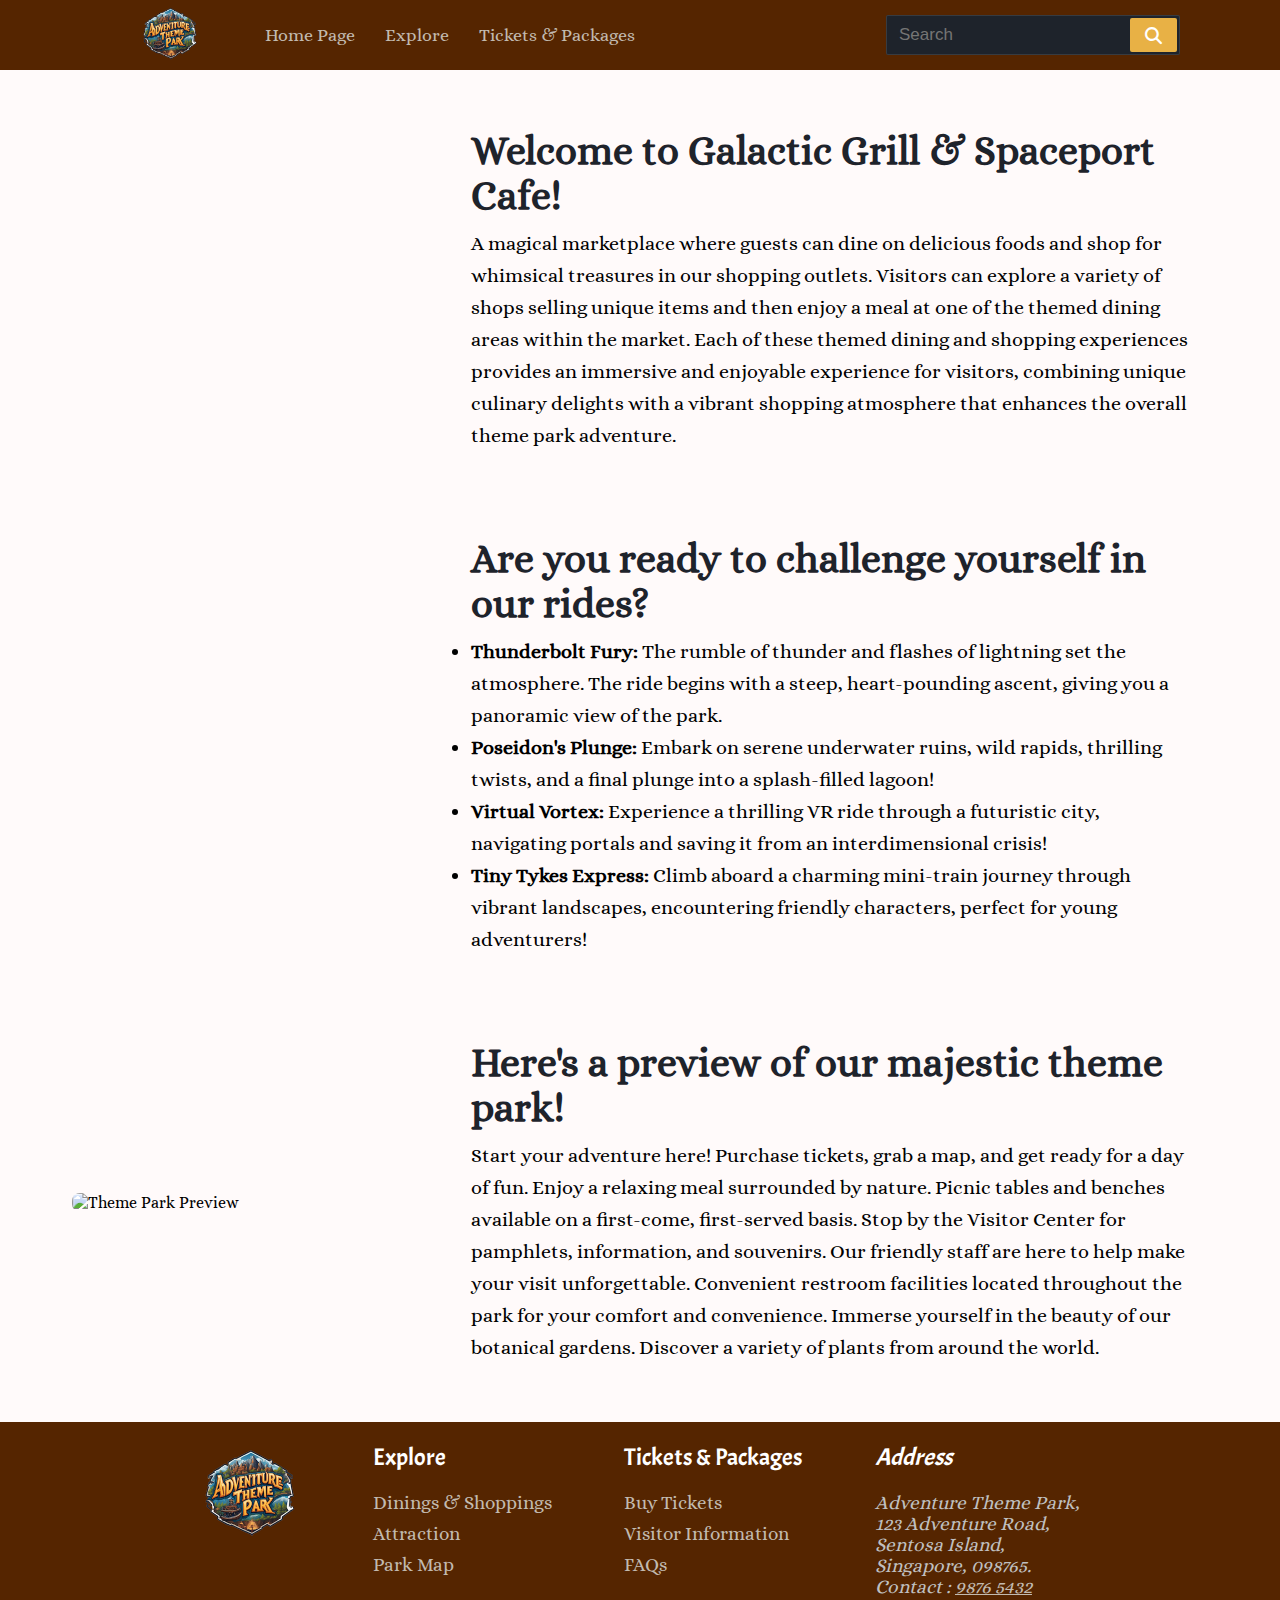
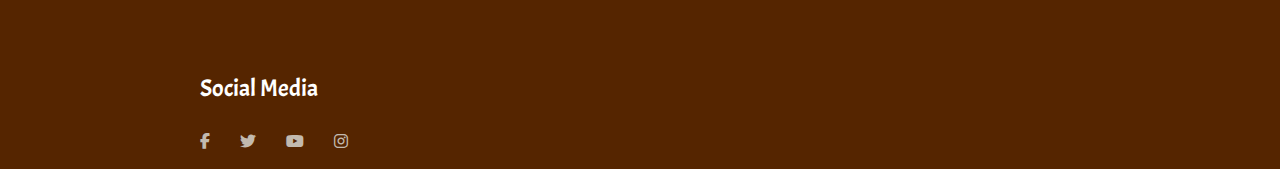
==== explore.html @ 02e5cbd0 "changes" ====
<!DOCTYPE html>
<html lang="en">
<head>
  <meta charset="UTF-8">
  <meta name="viewport" content="width=device-width, initial-scale=1.0">
  <link rel="icon" type="image/x-icon" href="Assets/favicon_logo/favicon.ico">
  <link rel="stylesheet" href="Assets/css/explore.css">
  <link rel="stylesheet" href="Assets/css/style.css">
  <link rel="stylesheet" href="https://cdnjs.cloudflare.com/ajax/libs/font-awesome/6.4.2/css/all.min.css">
  <title>Explore</title>
</head>
<body>
    <!--HEADER START-->
    <header>
      <nav>
          <div class="menu-icon">
             <span class="fas fa-bars"></span>
          </div>
          <div class="logo">
             <img src="Assets/Images/logo-white.png" alt="Logo">
          </div>
          <div class="nav-items">
             <ul>
                <li><a href="index.html">Home Page</a></li>
                <li><a href="explore.html">Explore</a></li>
                <li><a href="t&p.html">Tickets & Packages</a></li>
             </ul>
          </div>
          <div class="search-icon">
             <span class="fas fa-search"></span>
          </div>
          <div class="cancel-icon">
             <span class="fas fa-times"></span>
          </div>
          <form action="#">
             <input type="search" class="search-data" placeholder="Search" required>
             <button type="submit" class="fas fa-search"></button>
          </form>
       </nav>
  </header>
  <!--HEADER END-->

  <main>
    <section class="intro">
      <div class="intro-content">
        <div class="media">
          <video src="Assets/Video/Food.mp4" autoplay muted loop></video>
        </div>
        <div class="text">
          <h2>Welcome to Galactic Grill & Spaceport Cafe!</h2>
          <p>A magical marketplace where guests can dine on delicious foods and shop for whimsical treasures in our shopping outlets. Visitors can explore a variety of shops selling unique items and then enjoy a meal at one of the themed dining areas within the market. Each of these themed dining and shopping experiences provides an immersive and enjoyable experience for visitors, combining unique culinary delights with a vibrant shopping atmosphere that enhances the overall theme park adventure.</p>
        </div>
      </div>
    </section>
    
    <section class="rides">
      <div class="ride-content">
        <div class="media">
          <video src="Assets/Video/Rides.mp4" autoplay muted loop></video>
        </div>
        <div class="text">
          <h2>Are you ready to challenge yourself in our rides?</h2>
          <ul>
            <li><b>Thunderbolt Fury:</b> The rumble of thunder and flashes of lightning set the atmosphere. The ride begins with a steep, heart-pounding ascent, giving you a panoramic view of the park.</li>
            <li><b>Poseidon's Plunge:</b> Embark on serene underwater ruins, wild rapids, thrilling twists, and a final plunge into a splash-filled lagoon!</li>
            <li><b>Virtual Vortex:</b> Experience a thrilling VR ride through a futuristic city, navigating portals and saving it from an interdimensional crisis!</li>
            <li><b>Tiny Tykes Express:</b> Climb aboard a charming mini-train journey through vibrant landscapes, encountering friendly characters, perfect for young adventurers!</li>
          </ul>
        </div>
      </div>
    </section>

    <section class="preview">
      <div class="preview-content">
        <div class="media">
          <img src="Assets/images/theme_park_preview.jpg" alt="Theme Park Preview">
        </div>
        <div class="text">
          <h2>Here's a preview of our majestic theme park!</h2>
          <p>Start your adventure here! Purchase tickets, grab a map, and get ready for a day of fun. Enjoy a relaxing meal surrounded by nature. Picnic tables and benches available on a first-come, first-served basis. Stop by the Visitor Center for pamphlets, information, and souvenirs. Our friendly staff are here to help make your visit unforgettable. Convenient restroom facilities located throughout the park for your comfort and convenience. Immerse yourself in the beauty of our botanical gardens. Discover a variety of plants from around the world.</p>
        </div>
      </div>
    </section>
  </main>

<!-- FOOTER START -->
<footer class="footer">
  <div class="footer-row">
    <div class="footer-col">
      <img src="Assets/Images/logo-white.png" alt="">
    </div>
    <div class="footer-col">
      <h4>Explore</h4>
      <ul class="links">
        <li><a href="#">Dinings & Shoppings</a></li>
        <li><a href="#">Attraction</a></li>
        <li><a href="#">Park Map</a></li>
      </ul>
    </div>
    <div class="footer-col">
      <h4>Tickets & Packages</h4>
      <ul class="links">
        <li><a href="#">Buy Tickets</a></li>
        <li><a href="#">Visitor Information</a></li>
        <li><a href="#">FAQs</a></li>
      </ul>
    </div>
    <address class="footer-col">
      <h4>Address</h4>
      <p>Adventure Theme Park,<br>
        123 Adventure Road,<br>
        Sentosa Island,<br>
        Singapore, 098765.<br>
        Contact : <a style="color:#c2BAAF;" href="tel:98765432">9876 5432</a></p>
    </address>
    <div class="footer-col">
      <h4>Social Media</h4>
      <div class="icons">
        <i class="fa-brands fa-facebook-f"></i>
        <i class="fa-brands fa-twitter"></i>
        <i class="fa-brands fa-youtube"></i>
        <i class="fa-brands fa-instagram"></i>
      </div>
    </div>
  </div>
</footer>
<!-- FOOTER END -->
  
  <script>
    // No slider-related JavaScript needed
  </script>
</body>
</html>
---- Assets/css/explore.css ----
/* Global Styles */
* {
  padding: 0;
  margin: 0;
  box-sizing: border-box;
}

html {
  scroll-behavior: smooth;
}

@font-face {
  font-family: 'Alice';
  src: url(../Fonts/Alice.ttf);
}

@font-face {
  font-family: 'Acme';
  src: url(../Fonts/Acme.ttf);
}

:root {
  --primary-color: #D3D3D3;
  --secondary-color: #2E2E2E;
  --star: #FED000;
  --navcolour: #ff0000;
}

body {
  font-family: 'Alice', 'Acme', sans-serif;
  background-color: var(--secondary-color);
  margin: 0;
  padding: 0;
  background-color: #f0f0f0;
}

/* Main Content Styles */
main {
  max-width: 1200px;
  margin: 2rem auto;
  padding: 0 1rem;
}

section {
  margin-bottom: 2rem;
  padding: 1rem;
  border-radius: 1px;
  display: flex;
  align-items: flex-start;
}

h1, h2 {
  color: #1e232b;
  margin: 10px;
}

h2 {
  font-size: 2.5rem; /* Increased font size for h2 */
}

.intro-content, .preview-content, .ride-content {
  display: flex;
  align-items: center;
  gap: 1rem;
}

.intro-content .media, .ride-content .media, .preview-content .media {
  flex: 1;
  display: flex;
  justify-content: center;
}

.intro-content video, .ride-content video, .preview-content img {
  width: 100%;
  height: auto;
  border-radius: 8px;
  object-fit: cover;
}

.intro-content .text, .preview-content .text, .ride-content .text {
  flex: 2;
}

.intro-content p, .ride-content ul, .preview-content p {
  max-width: 100%;
  margin: 10px;
  font-size: 1.25rem; /* Increased font size for paragraph text */
  line-height: 1.6; /* Increased line height for better readability */
}

.preview-content ul li{
  margin-left: 100px;
}

/* Responsive Design */
@media (max-width: 768px) {
  header nav {
    flex-direction: column;
  }

  .intro-content, .ride-content, .preview-content {
    flex-direction: column;
  }

  .intro-content video, .ride-content video, .preview-content img {
    max-width: 100%;
    margin: 0 0 1rem 0;
  }

  .footer-row {
    flex-direction: column;
    text-align: center;
  }

  .footer-col {
    padding: 1rem 0;
  }
}
---- Assets/css/style.css ----
/* Global Styles */
* {
  padding: 0;
  margin: 0;
  box-sizing: border-box;
}
html {
  scroll-behavior: smooth;
}
@font-face {
  font-family: Alice;
  src: url(../Fonts/Alice.ttf);
}
@font-face {
  font-family: Acme;
  src: url(../Fonts/Acme.ttf);
}
:root {
  --primary-color: #FFFAFA;
  --secondary-color: #2E2E2E;
  --star: #FED000;
}
body {
  background-color: var(--primary-color);
}
/* End of Global Styles */

/* Navbar Styles */
header nav {
  background-color: #552500;
  display: flex;
  align-items: center;
  justify-content: space-between;
  height: 70px;
  padding: 10px 100px;
}
header nav .logo {
  order: 1;
}
header nav .logo img {
  margin-left: 40px;
  width: 60px;
  height: 60px;
}
header nav .nav-items {
  order: 2;
  flex: 1;
  margin-left: 50px;
}
header nav .nav-items ul {
  display: flex;
}
header nav .nav-items ul li {
  list-style: none;
  padding: 0 15px;
}
header nav .nav-items ul li a {
  color: #C2BAAF;
  font-family: Alice;
  font-size: 18px;
  font-weight: 500;
  text-decoration: none;
}
header nav .nav-items ul li a:hover {
  color: #E8B145;
}
header nav .search-icon,
header nav .cancel-icon,
header nav .menu-icon {
  order: 3;
  width: 40px;
  text-align: center;
  margin: 0 10px;
  font-size: 18px;
  color: #fff;
  cursor: pointer;
  display: none;
}
header nav form {
  order: 4;
  display: flex;
  height: 40px;
  padding: 2px;
  background: #1e232b;
  min-width: 18%!important;
  border-radius: 2px;
  border: 1px solid rgba(155,155,155,0.2);
}
header nav form .search-data {
  width: 100%;
  height: 100%;
  padding: 0 10px;
  color: #fff;
  font-size: 17px;
  border: none;
  font-weight: 500;
  background: none;
}
header nav form button {
  padding: 0 15px;
  color: #fff;
  font-size: 17px;
  background: #E8B145;
  border: none;
  border-radius: 2px;
  cursor: pointer;
}
header nav form button:hover {
  background: #D29B2F;
}
header nav .menu-icon span,
header nav .cancel-icon,
header nav .search-icon {
  display: none;
}
/* End of Navbar Styles */

/* Footer Section Styles */
.footer {
  width: 100%;
  background-color: #552500;
}
.footer img {
  width: 100px;
  height: 100px;
}
.footer .footer-row {
  display: flex;
  flex-wrap: wrap;
  justify-content: space-between;
  gap: 3.5rem;
  padding: 20px 200px;
}
.footer-row .footer-col h4 {
  color: #fff;
  font-family: Acme;
  font-size: 1.5rem;
  font-weight: 400;
}
.footer-col .links {
  margin-top: 20px;
}
.footer-col .links li {
  list-style: none;
  margin-bottom: 10px;
}
.footer-col .links li a {
  font-family: Alice;
  font-size: 1.2rem;
  text-decoration: none;
  color: #C2BAAF;
}
.footer-col .links li a:hover {
  color: #E8B145;
}
.footer-col p {
  font-family: Alice;
  font-size: 1.2rem;
  margin: 20px 0;
  color: #bfbfbf;
  max-width: 300px;
}
.footer-col form {
  display: flex;
  gap: 5px;
}
.footer-col input {
  height: 40px;
  border-radius: 6px;
  background: none;
  width: 100%;
  outline: none;
  border: 1px solid #7489C6;
  caret-color: #fff;
  color: #fff;
  padding-left: 10px;
}
.footer-col input::placeholder {
  color: #ccc;
}
.footer-col form button {
  background: #fff;
  outline: none;
  border: none;
  padding: 10px 15px;
  border-radius: 6px;
  cursor: pointer;
  font-weight: 500;
  transition: 0.2s ease;
}
.footer-col form button:hover {
  background: #cecccc;
}
.footer-col .icons {
  display: flex;
  margin-top: 30px;
  gap: 30px;
  cursor: pointer;
}
.footer-col .icons i {
  color: #C2BAAF;
}
.footer-col .icons i:hover {
  color: #E8B145;
}
/* End of Footer Section Styles */

/* Media Queries */
@media (max-width: 980px) {
  nav .menu-icon,
  nav .cancel-icon,
  nav .search-icon {
    margin: 0 20px;
  }
  nav form {
    right: 30px;
  }
}
@media (max-width: 350px) {
  nav .menu-icon,
  nav .cancel-icon,
  nav .search-icon {
    margin: 0 10px;
    font-size: 16px;
  }
}
@media (max-width: 1245px) {
  nav {
    padding: 0 50px;
  }
}
@media (max-width: 1140px) {
  nav {
    padding: 0;
  }
  nav .logo {
    flex: 2;
    text-align: center;
  }
  nav .nav-items {
    position: fixed;
    z-index: 99;
    top: 70px;
    width: 100%;
    left: -100%;
    height: 100%;
    padding: 10px 50px 0 50px;
    text-align: center;
    background: #14181f;
    display: inline-block;
    transition: left 0.3s ease;
  }
  nav .nav-items.active {
    left: 0;
  }
  nav .nav-items li {
    line-height: 40px;
    margin: 30px 0;
  }
  nav .nav-items li a {
    font-size: 20px;
  }
  nav form {
    position: absolute;
    top: 80px;
    right: 50px;
    opacity: 0;
    pointer-events: none;
    transition: top 0.3s ease, opacity 0.1s ease;
  }
  nav form.active {
    top: 95px;
    opacity: 1;
    pointer-events: auto;
  }
  nav form:before {
    position: absolute;
    content: "";
    top: -13px;
    right: 0;
    width: 0;
    height: 0;
    z-index: -1;
    border: 10px solid transparent;
    border-bottom-color: #1e232b;
    margin: -20px 0 0;
  }
  nav form:after {
    position: absolute;
    content: '';
    height: 60px;
    padding: 2px;
    background: #1e232b;
    border-radius: 2px;
    min-width: calc(100% + 20px);
    z-index: -2;
    left: 50%;
    top: 50%;
    transform: translate(-50%, -50%);
  }
  nav .menu-icon {
    display: block;
  }
  nav .search-icon,
  nav .menu-icon span {
    display: block;
  }
  nav .menu-icon span.hide,
  nav .search-icon.hide {
    display: none;
  }
  nav .cancel-icon.show {
    display: block;
  }
}
@media (max-width: 768px) {
  .footer {
    width: 100%;
    border-radius: 0;
  }
  .footer .footer-row {
    padding: 20px;
    gap: 1rem;
  }
  .footer-col form {
    display: block;
  }
  .footer-col form :where(input, button) {
    width: 100%;
  }
  .footer-col form button {
    margin: 10px 0 0;
  }
}
/* End of Media Queries */
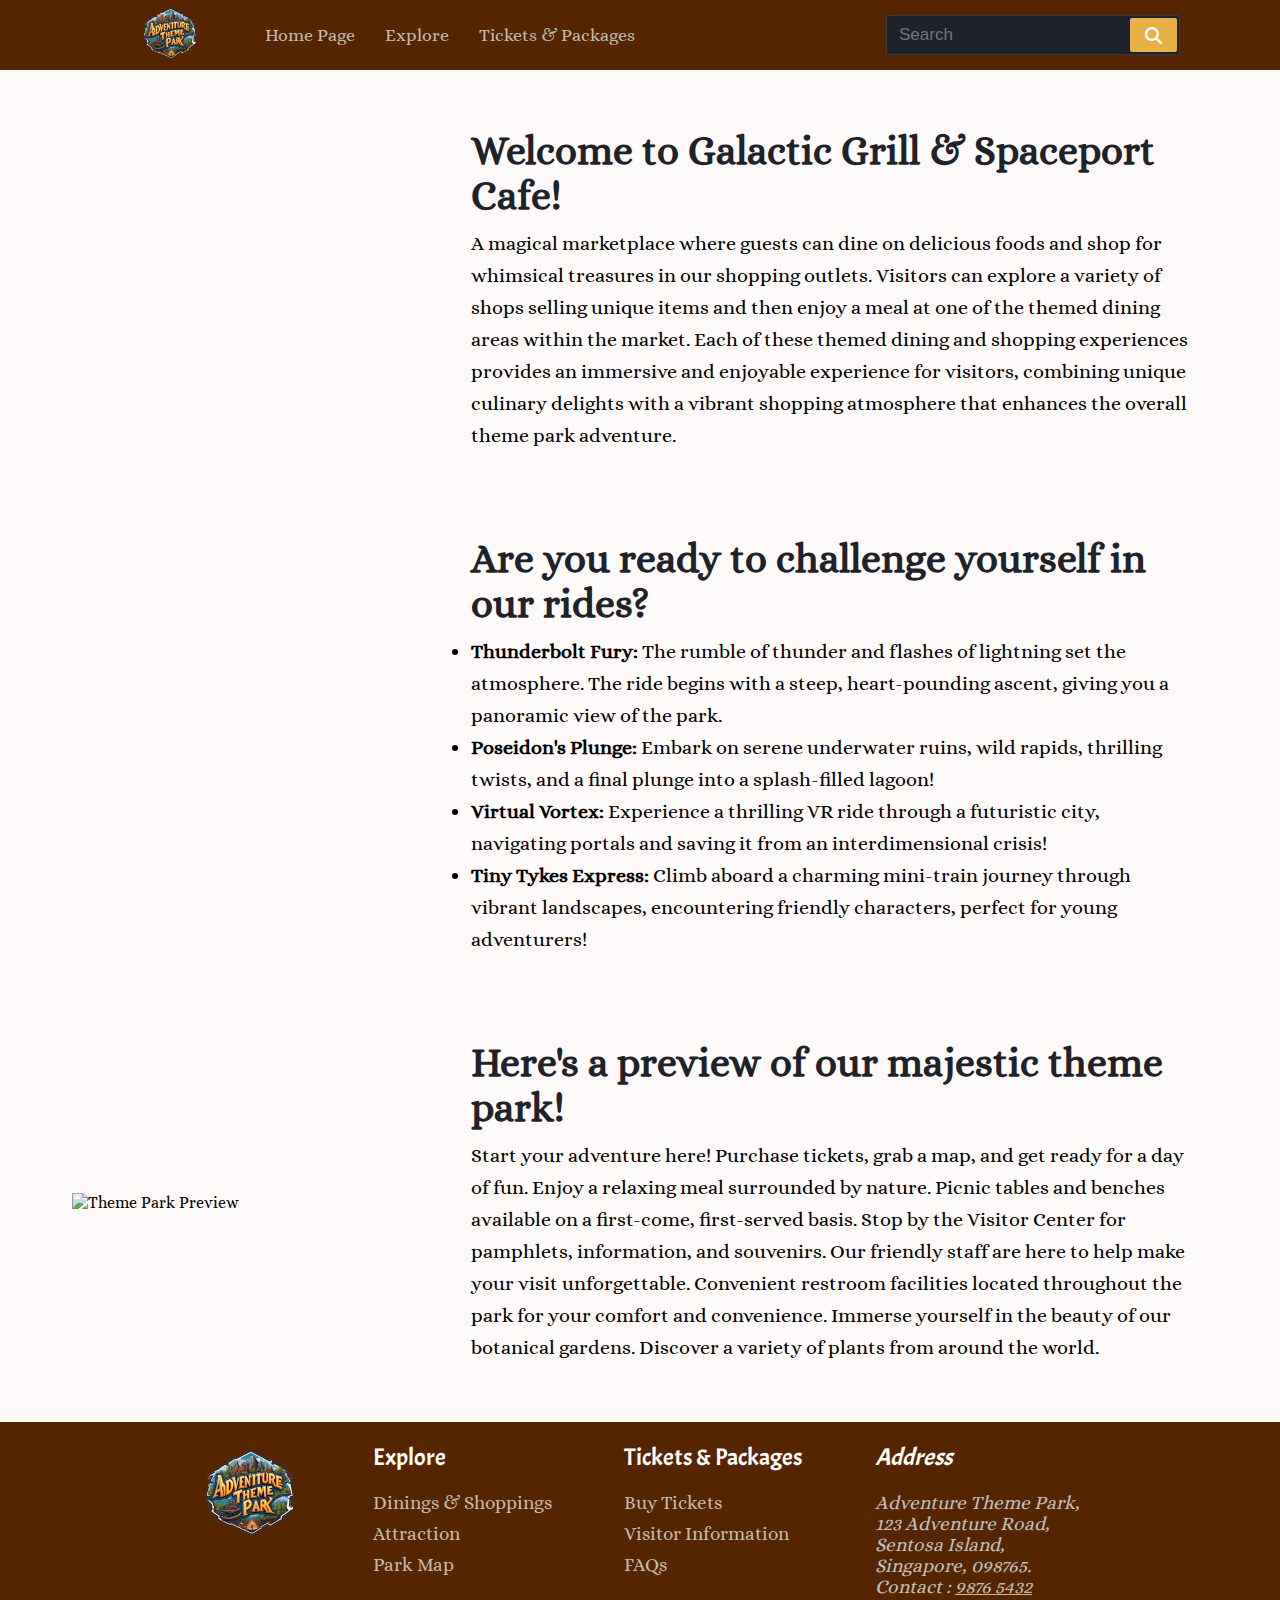
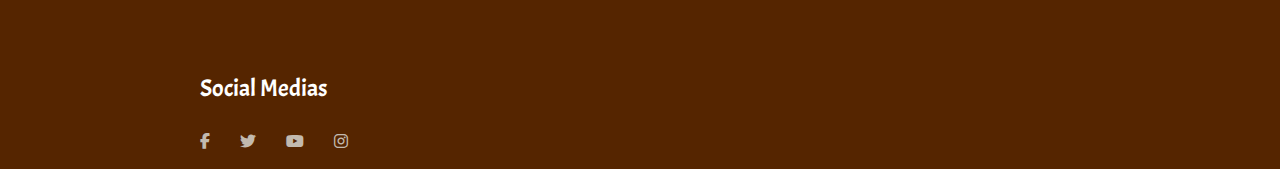
==== commit 73d8b234: "Completed adjusting Explore" ====
--- a/explore.html
+++ b/explore.html
@@ -61,10 +61,10 @@
         <div class="text">
           <h2>Are you ready to challenge yourself in our rides?</h2>
           <ul>
-            <li><b>Thunderbolt Fury:</b> The rumble of thunder and flashes of lightning set the atmosphere. The ride begins with a steep, heart-pounding ascent, giving you a panoramic view of the park.</li>
-            <li><b>Poseidon's Plunge:</b> Embark on serene underwater ruins, wild rapids, thrilling twists, and a final plunge into a splash-filled lagoon!</li>
-            <li><b>Virtual Vortex:</b> Experience a thrilling VR ride through a futuristic city, navigating portals and saving it from an interdimensional crisis!</li>
-            <li><b>Tiny Tykes Express:</b> Climb aboard a charming mini-train journey through vibrant landscapes, encountering friendly characters, perfect for young adventurers!</li>
+            <li><strong>Thunderbolt Fury:</strong> The rumble of thunder and flashes of lightning set the atmosphere. The ride begins with a steep, heart-pounding ascent, giving you a panoramic view of the park.</li>
+            <li><strong>Poseidon's Plunge:</strong> Embark on serene underwater ruins, wild rapids, thrilling twists, and a final plunge into a splash-filled lagoon!</li>
+            <li><strong>Virtual Vortex:</strong> Experience a thrilling VR ride through a futuristic city, navigating portals and saving it from an interdimensional crisis!</li>
+            <li><strong>Tiny Tykes Express:</strong> Climb aboard a charming mini-train journey through vibrant landscapes, encountering friendly characters, perfect for young adventurers!</li>
           </ul>
         </div>
       </div>
@@ -73,7 +73,7 @@
     <section class="preview">
       <div class="preview-content">
         <div class="media">
-          <img src="Assets/images/theme_park_preview.jpg" alt="Theme Park Preview">
+          <img src="Assets/images/Theme_Park_Preview_1.jpeg" alt="Theme Park Preview">
         </div>
         <div class="text">
           <h2>Here's a preview of our majestic theme park!</h2>
@@ -114,7 +114,7 @@
         Contact : <a style="color:#c2BAAF;" href="tel:98765432">9876 5432</a></p>
     </address>
     <div class="footer-col">
-      <h4>Social Media</h4>
+      <h4>Social Medias</h4>
       <div class="icons">
         <i class="fa-brands fa-facebook-f"></i>
         <i class="fa-brands fa-twitter"></i>
@@ -125,9 +125,5 @@
   </div>
 </footer>
 <!-- FOOTER END -->
-  
-  <script>
-    // No slider-related JavaScript needed
-  </script>
 </body>
 </html>
--- a/Assets/css/explore.css
+++ b/Assets/css/explore.css
@@ -58,26 +58,26 @@
   font-size: 2.5rem; /* Increased font size for h2 */
 }
 
-.intro-content, .preview-content, .ride-content {
+.intro-content, .ride-content {
   display: flex;
   align-items: center;
   gap: 1rem;
 }
 
-.intro-content .media, .ride-content .media, .preview-content .media {
+.intro-content .media, .ride-content .media {
   flex: 1;
   display: flex;
   justify-content: center;
 }
 
-.intro-content video, .ride-content video, .preview-content img {
+.intro-content video, .ride-content video {
   width: 100%;
   height: auto;
   border-radius: 8px;
   object-fit: cover;
 }
 
-.intro-content .text, .preview-content .text, .ride-content .text {
+.intro-content .text, .ride-content .text {
   flex: 2;
 }
 
@@ -88,7 +88,31 @@
   line-height: 1.6; /* Increased line height for better readability */
 }
 
-.preview-content ul li{
+/* Preview Content Styles */
+.preview-content {
+  display: flex;
+  align-items: center;
+  gap: 1rem;
+}
+
+.preview-content .media {
+  flex: 1;
+  display: flex;
+  justify-content: center;
+}
+
+.preview-content img {
+  width: 100%;
+  height: auto;
+  border-radius: 0px;
+  object-fit: cover;
+}
+
+.preview-content .text {
+  flex: 2;
+}
+
+.preview-content ul li {
   margin-left: 100px;
 }
 
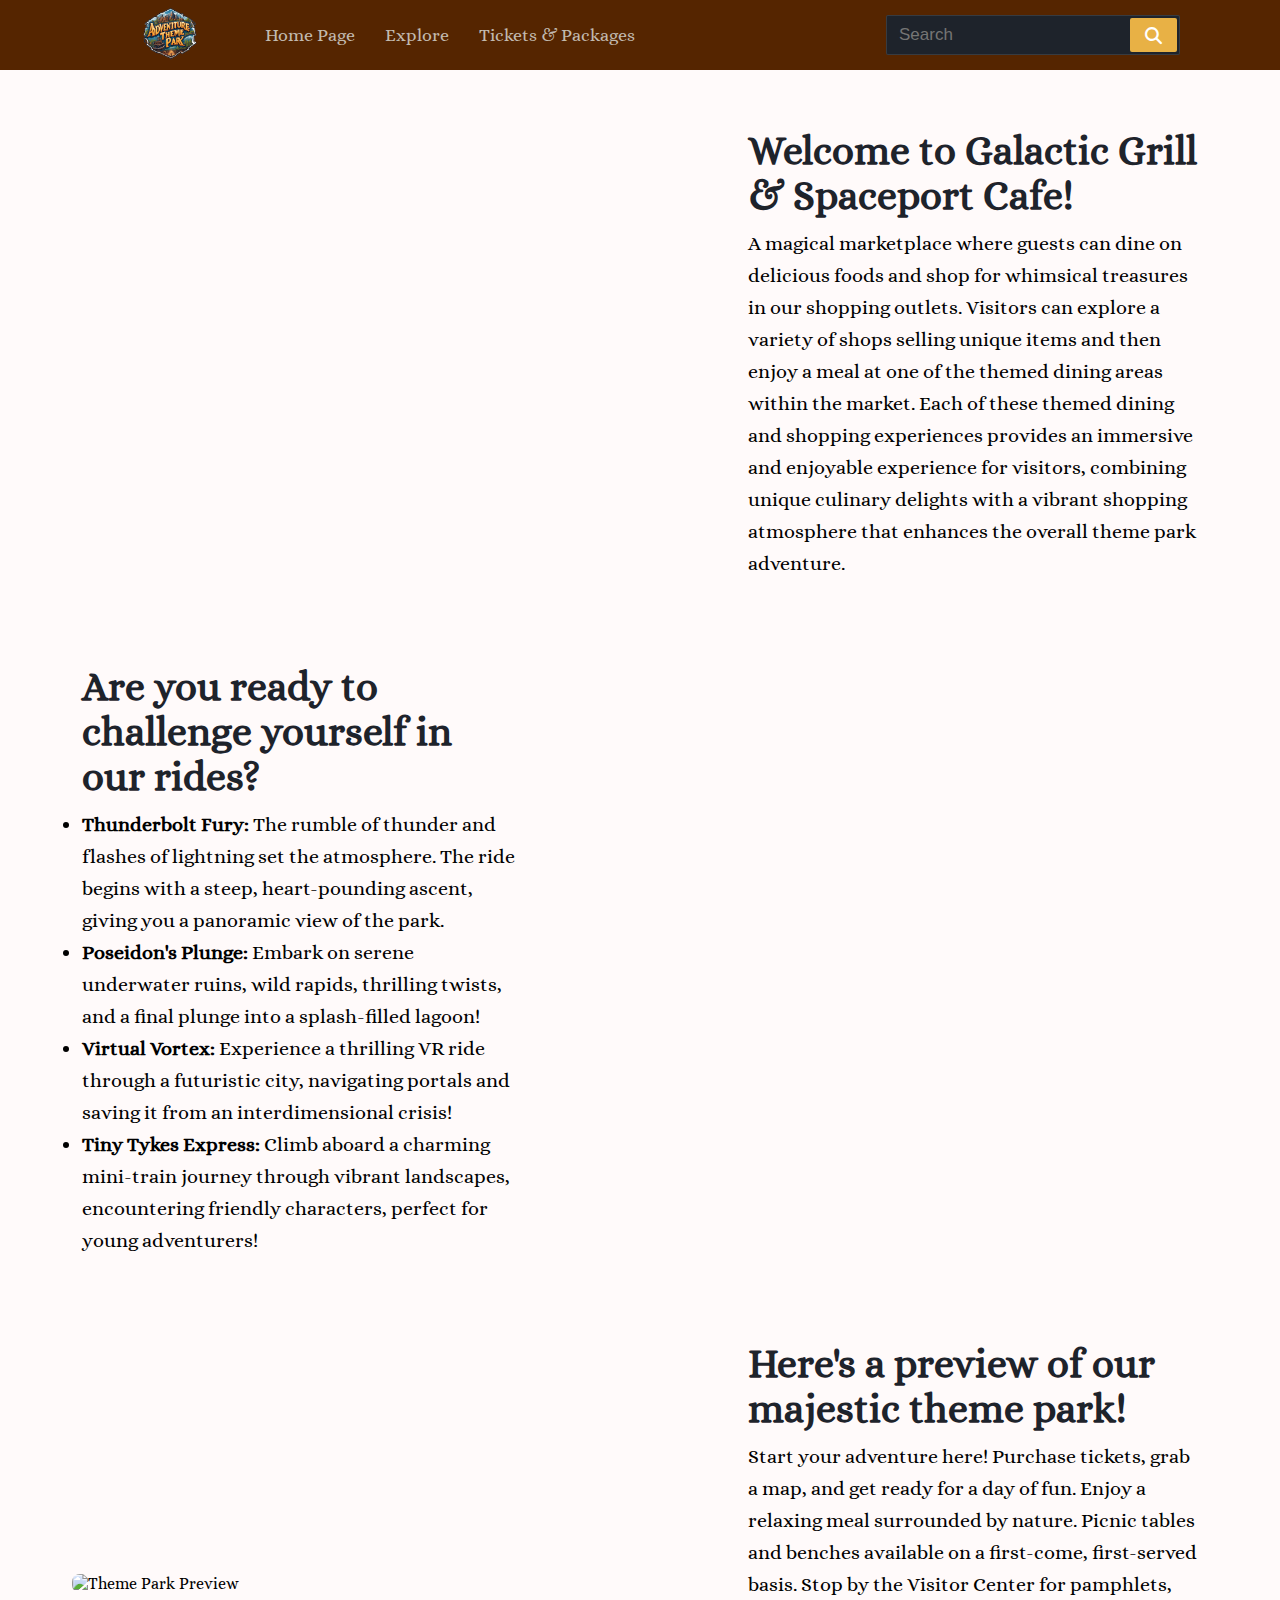
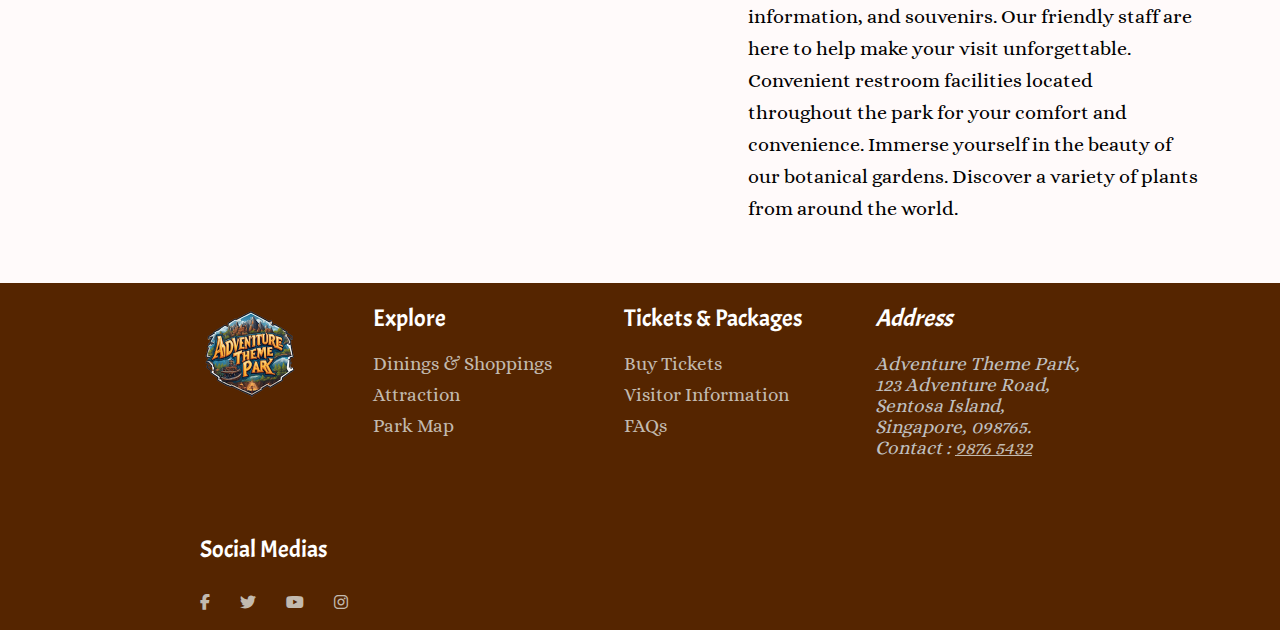
==== commit 1e9966fa: "." ====
--- a/explore.html
+++ b/explore.html
@@ -55,10 +55,7 @@
     
     <section class="rides">
       <div class="ride-content">
-        <div class="media">
-          <video src="Assets/Video/Rides.mp4" autoplay muted loop></video>
-        </div>
-        <div class="text">
+                <div class="text">
           <h2>Are you ready to challenge yourself in our rides?</h2>
           <ul>
             <li><strong>Thunderbolt Fury:</strong> The rumble of thunder and flashes of lightning set the atmosphere. The ride begins with a steep, heart-pounding ascent, giving you a panoramic view of the park.</li>
@@ -67,8 +64,12 @@
             <li><strong>Tiny Tykes Express:</strong> Climb aboard a charming mini-train journey through vibrant landscapes, encountering friendly characters, perfect for young adventurers!</li>
           </ul>
         </div>
+<div class="media">
+          <video src="Assets/Video/Rides.mp4" autoplay muted loop></video>
+        </div>
+
       </div>
-    </section>
+    </section>
 
     <section class="preview">
       <div class="preview-content">
--- a/Assets/css/explore.css
+++ b/Assets/css/explore.css
@@ -58,26 +58,26 @@
   font-size: 2.5rem; /* Increased font size for h2 */
 }
 
-.intro-content, .ride-content {
+.intro-content, .ride-content, .preview-content {
   display: flex;
   align-items: center;
   gap: 1rem;
 }
 
-.intro-content .media, .ride-content .media {
+.intro-content .media, .ride-content .media, .preview-content .media {
   flex: 1;
   display: flex;
   justify-content: center;
 }
 
-.intro-content video, .ride-content video {
-  width: 100%;
-  height: auto;
+.intro-content video, .ride-content video, .preview-content img {
+  width: 650px; /* Increased width */
+  height: auto; /* Maintain aspect ratio */
   border-radius: 8px;
   object-fit: cover;
 }
 
-.intro-content .text, .ride-content .text {
+.intro-content .text, .ride-content .text, .preview-content .text {
   flex: 2;
 }
 
@@ -86,34 +86,6 @@
   margin: 10px;
   font-size: 1.25rem; /* Increased font size for paragraph text */
   line-height: 1.6; /* Increased line height for better readability */
-}
-
-/* Preview Content Styles */
-.preview-content {
-  display: flex;
-  align-items: center;
-  gap: 1rem;
-}
-
-.preview-content .media {
-  flex: 1;
-  display: flex;
-  justify-content: center;
-}
-
-.preview-content img {
-  width: 100%;
-  height: auto;
-  border-radius: 0px;
-  object-fit: cover;
-}
-
-.preview-content .text {
-  flex: 2;
-}
-
-.preview-content ul li {
-  margin-left: 100px;
 }
 
 /* Responsive Design */
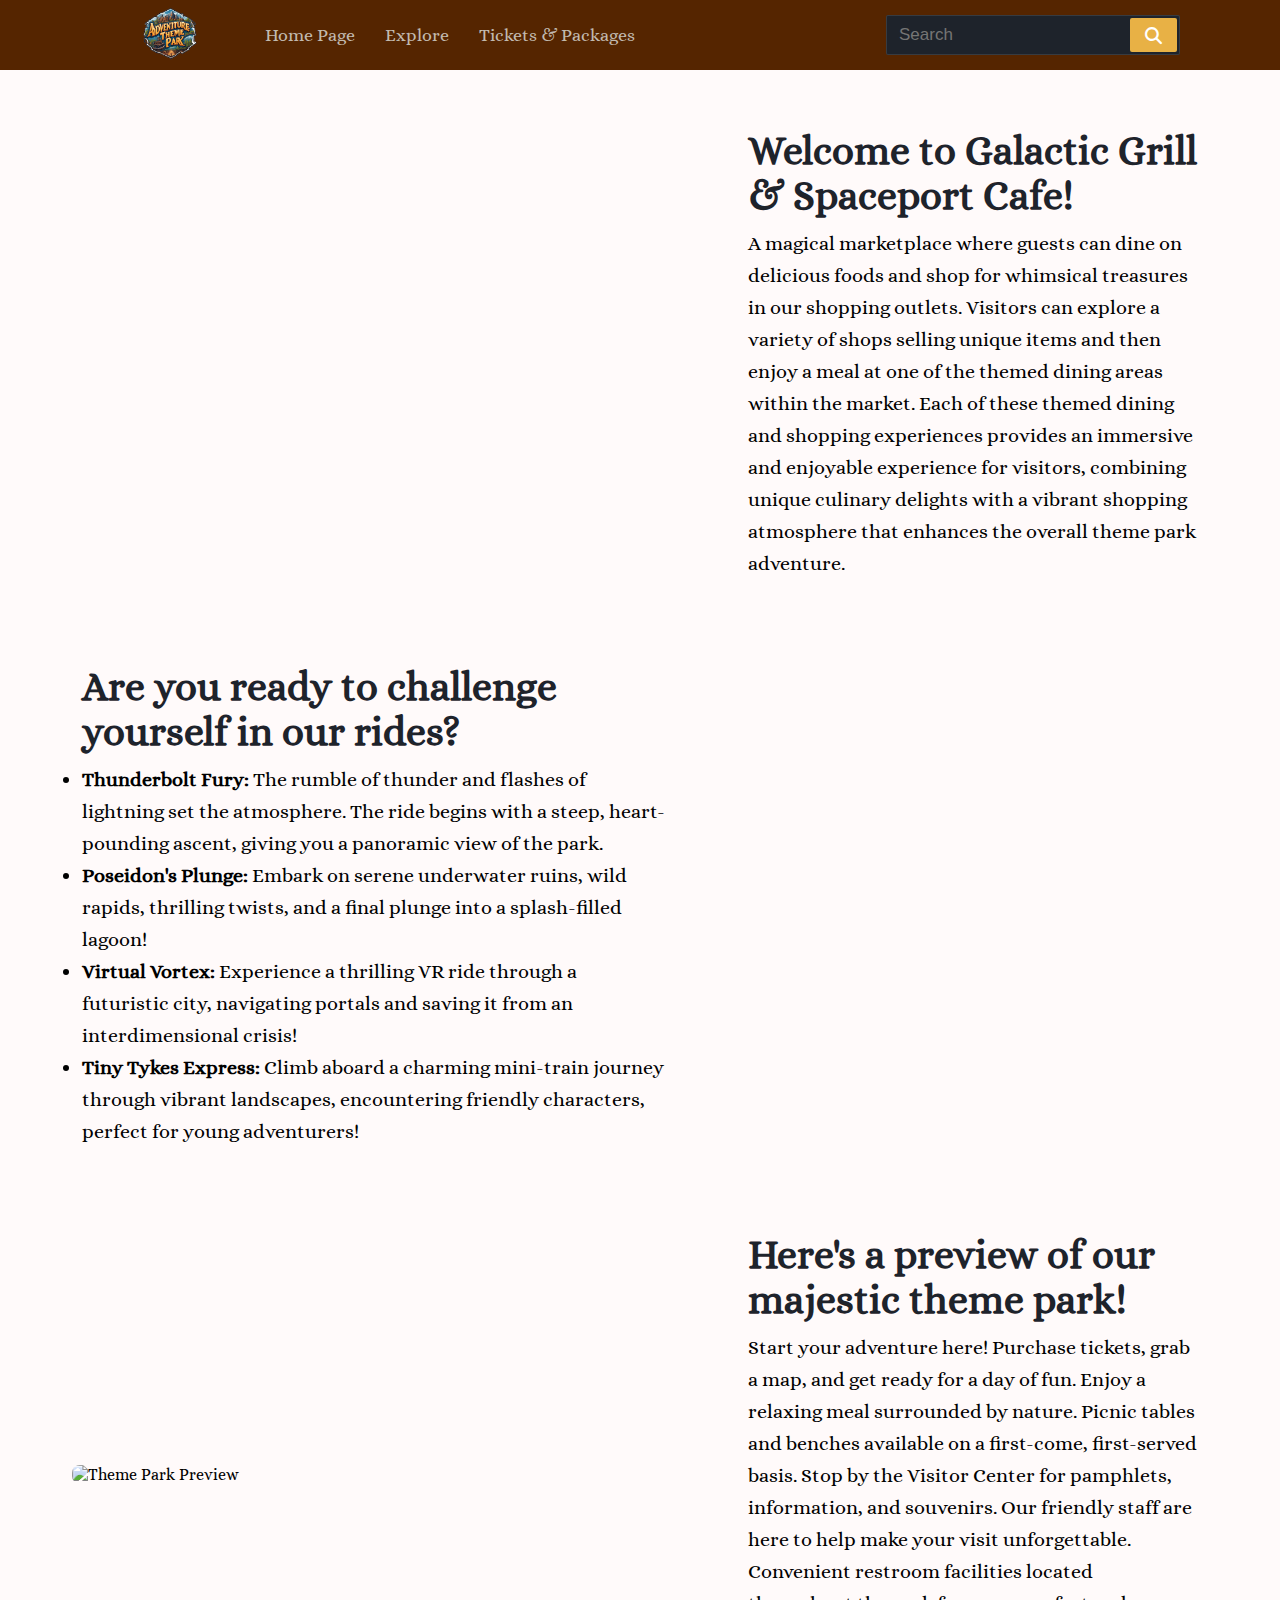
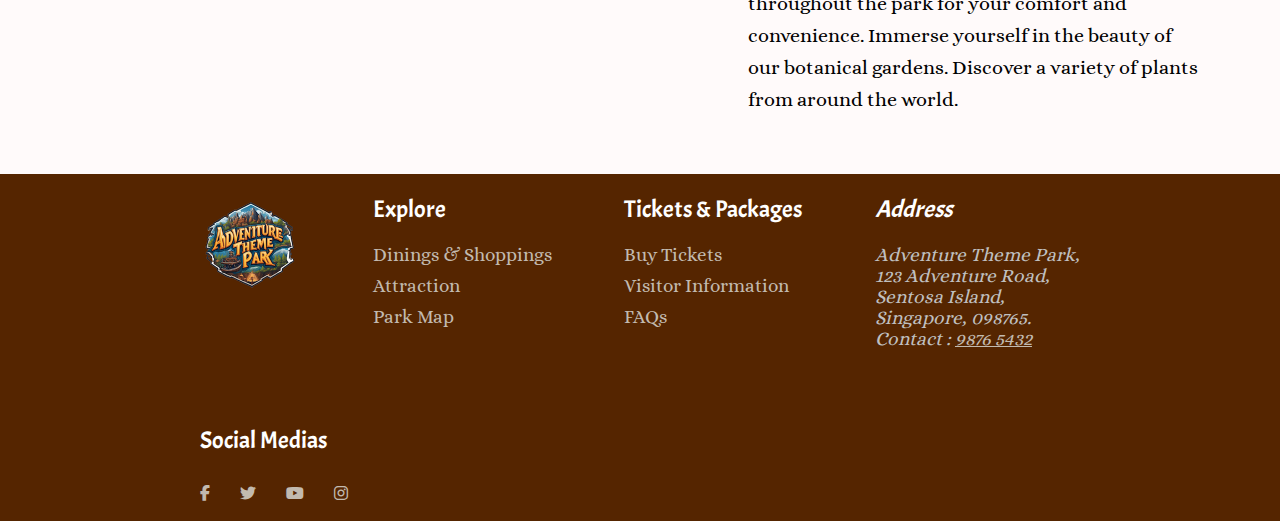
==== commit c17cac65: "." ====
--- a/explore.html
+++ b/explore.html
@@ -65,7 +65,7 @@
           </ul>
         </div>
 <div class="media">
-          <video src="Assets/Video/Rides.mp4" autoplay muted loop></video>
+  <video style="width: 500px;" src="Assets/Video/Rides.mp4" autoplay muted loop></video> 
         </div>
 
       </div>
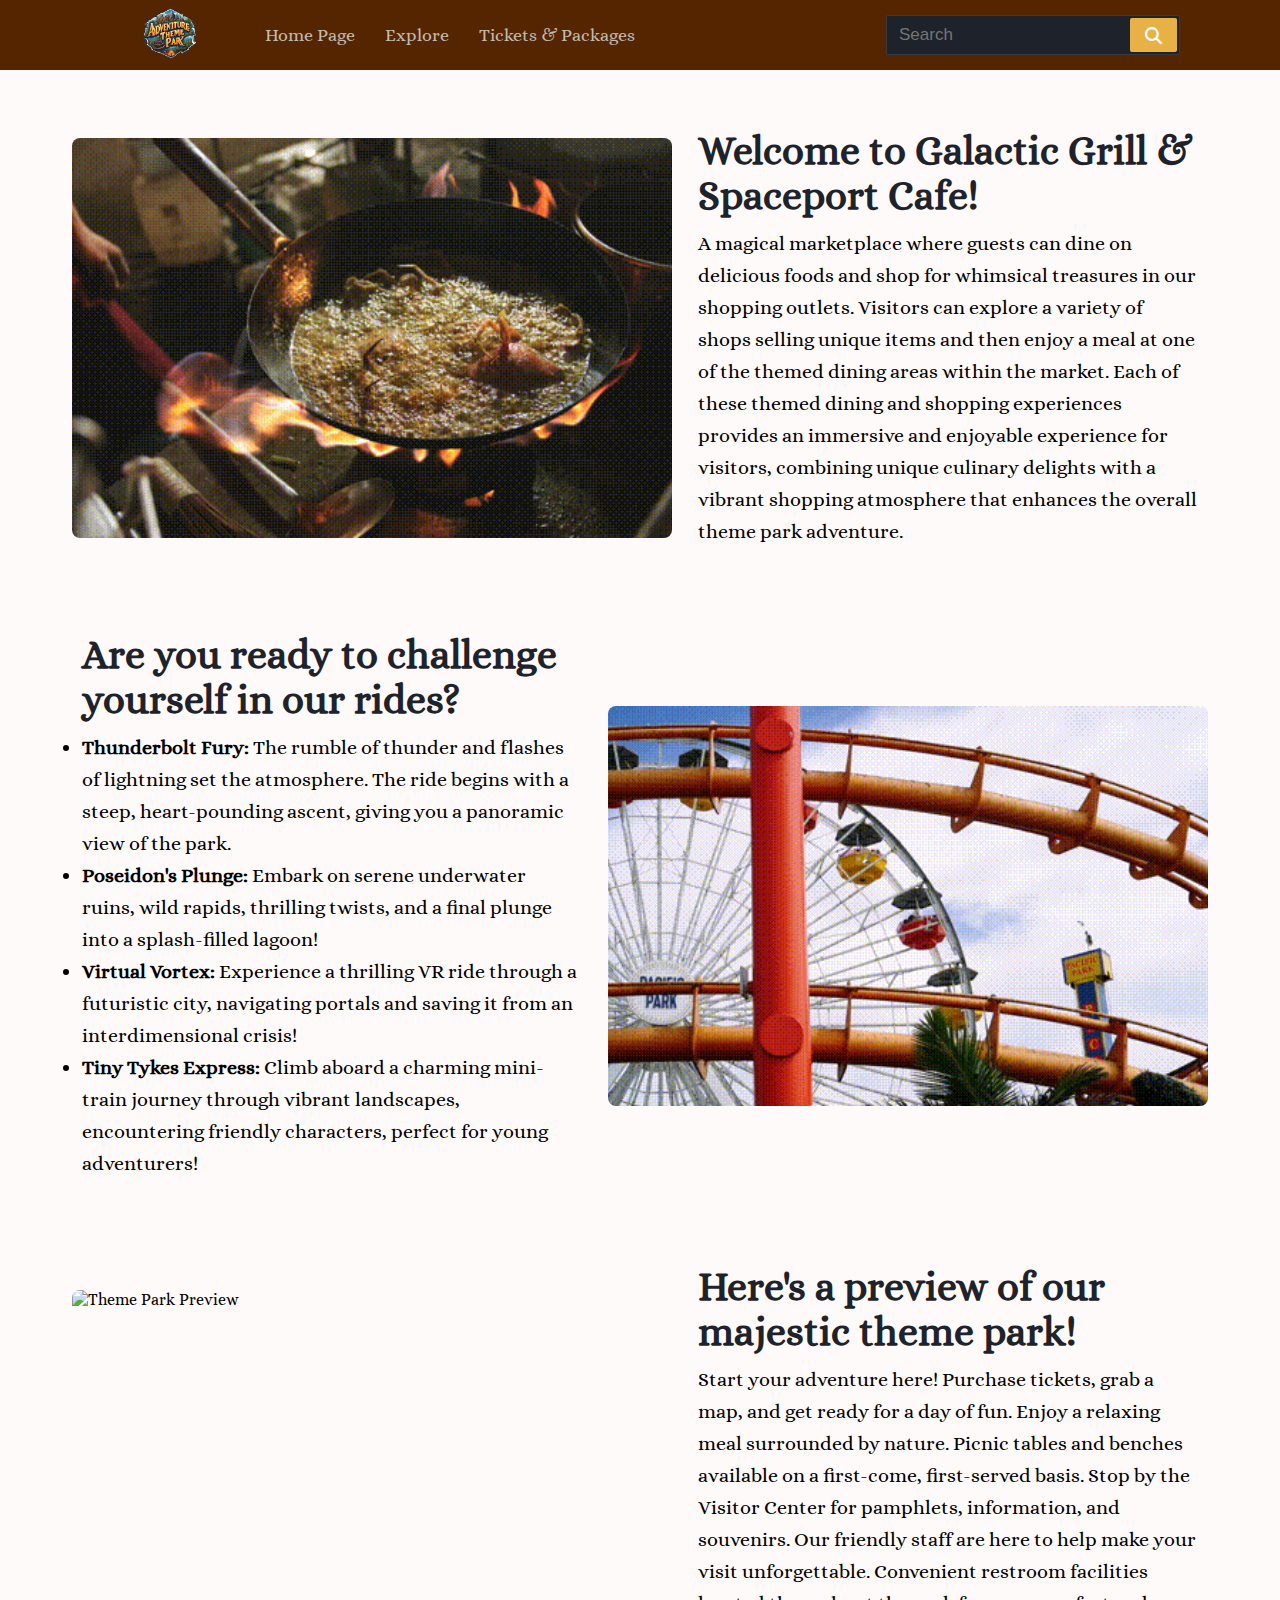
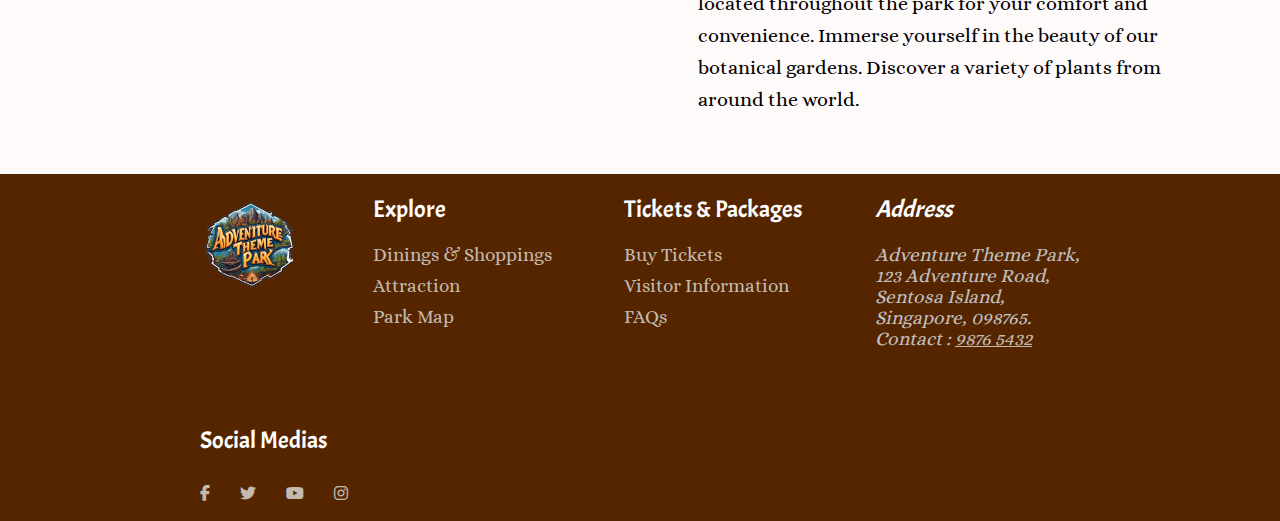
==== commit 67c5c868: "Changed the aspect ratio of the videos and converted them to gif and made sure they look look images" ====
--- a/explore.html
+++ b/explore.html
@@ -44,7 +44,7 @@
     <section class="intro">
       <div class="intro-content">
         <div class="media">
-          <video src="Assets/Video/Food.mp4" autoplay muted loop></video>
+          <img src="Assets/Images/Food.gif" alt="Galactic Grill & Spaceport Cafe!">
         </div>
         <div class="text">
           <h2>Welcome to Galactic Grill & Spaceport Cafe!</h2>
@@ -55,7 +55,7 @@
     
     <section class="rides">
       <div class="ride-content">
-                <div class="text">
+        <div class="text">
           <h2>Are you ready to challenge yourself in our rides?</h2>
           <ul>
             <li><strong>Thunderbolt Fury:</strong> The rumble of thunder and flashes of lightning set the atmosphere. The ride begins with a steep, heart-pounding ascent, giving you a panoramic view of the park.</li>
@@ -64,12 +64,11 @@
             <li><strong>Tiny Tykes Express:</strong> Climb aboard a charming mini-train journey through vibrant landscapes, encountering friendly characters, perfect for young adventurers!</li>
           </ul>
         </div>
-<div class="media">
-  <video style="width: 500px;" src="Assets/Video/Rides.mp4" autoplay muted loop></video> 
+        <div class="media">
+          <img src="Assets/Images/Rides.gif" alt="Theme Park rides">
         </div>
-
       </div>
-    </section>
+    </section>
 
     <section class="preview">
       <div class="preview-content">
--- a/Assets/css/explore.css
+++ b/Assets/css/explore.css
@@ -70,11 +70,14 @@
   justify-content: center;
 }
 
-.intro-content video, .ride-content video, .preview-content img {
-  width: 650px; /* Increased width */
-  height: auto; /* Maintain aspect ratio */
+.intro-content img, .ride-content img, .preview-content img {
+  width: 600px; /* Set width to 100% of the container */
+  height: 400px; /* Maintain aspect ratio */
   border-radius: 8px;
   object-fit: cover;
+}
+.ride-content img{
+  align-items: right;
 }
 
 .intro-content .text, .ride-content .text, .preview-content .text {
@@ -98,7 +101,7 @@
     flex-direction: column;
   }
 
-  .intro-content video, .ride-content video, .preview-content img {
+  .intro-content img, .ride-content img, .preview-content img {
     max-width: 100%;
     margin: 0 0 1rem 0;
   }
